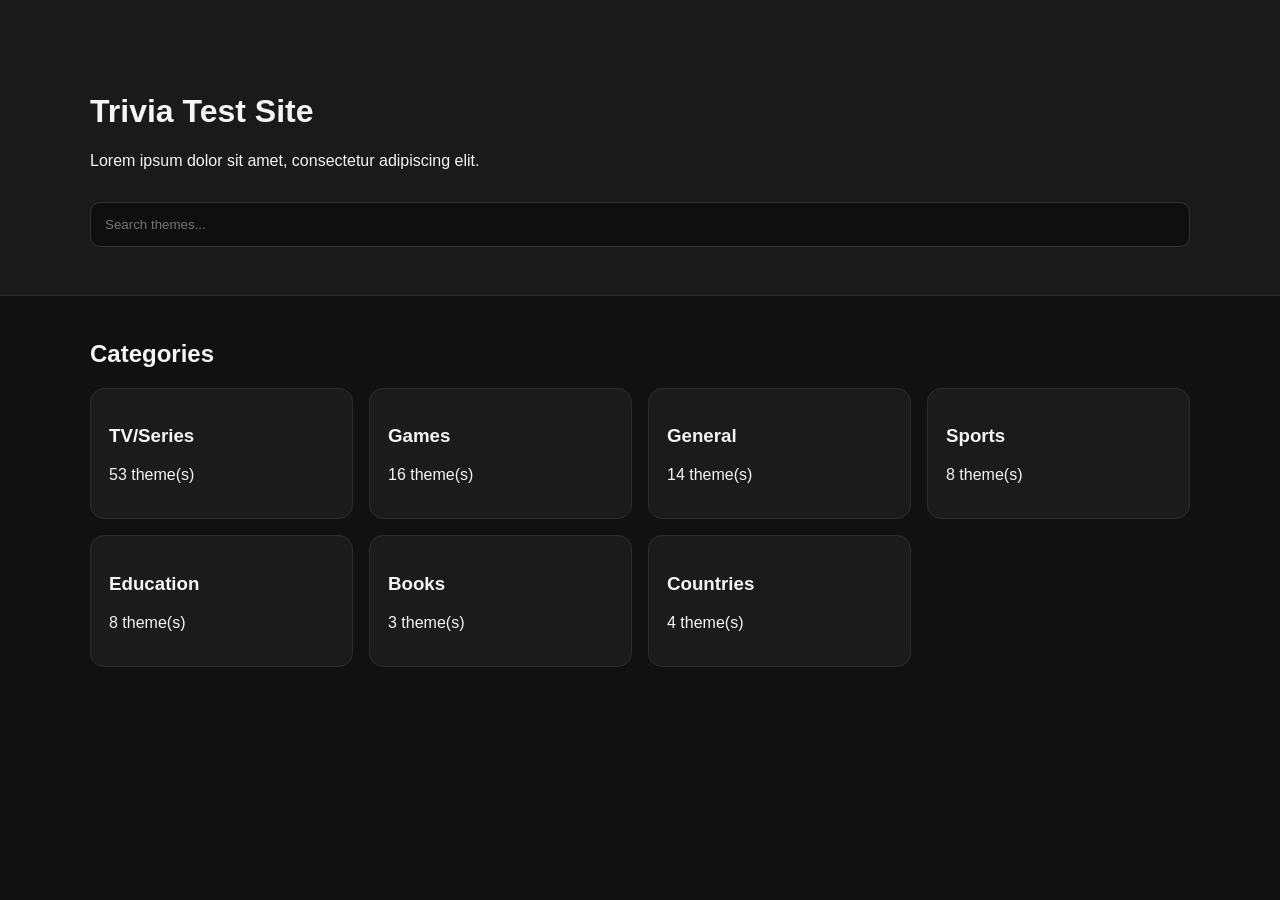
==== index.html @ 4532ee3d "Update index.html" ====
<!DOCTYPE html>
<html lang="en">
<head>
  <meta charset="UTF-8" />
  <meta name="viewport" content="width=device-width, initial-scale=1.0" />
  <title>Trivia Test Site</title>
  <link rel="stylesheet" href="assets/style.css" />
</head>
<body data-page="home">
  <header class="site-header">
    <div class="container">
      <h1>Trivia Test Site</h1>
      <p>Lorem ipsum dolor sit amet, consectetur adipiscing elit.</p>
      <div class="search-wrap">
      <input id="searchInput" type="text" placeholder="Search themes..." autocomplete="off" />
      <div id="searchResults" class="search-results"></div>
    </div>
    </div>
  </header>

  <main class="container">
    <!--
    <section>
      <h2>Featured Themes</h2>
      <div id="featuredThemes" class="grid"></div>
    </section>
    -->
    <section>
      <h2>Categories</h2>
      <div id="categoryList" class="grid"></div>
    </section>
  </main>

  <script src="assets/app.js"></script>
</body>
</html>
---- assets/style.css ----
* {
  box-sizing: border-box;
}

body {
  margin: 0;
  font-family: Arial, sans-serif;
  background: #111;
  color: #f5f5f5;
}

a {
  color: inherit;
  text-decoration: none;
}

.container {
  width: min(1100px, 92%);
  margin: 0 auto;
  padding: 24px 0;
}

.narrow {
  width: min(760px, 92%);
}

.site-header {
  padding: 48px 0 24px;
  background: #1a1a1a;
  border-bottom: 1px solid #2b2b2b;
}

.site-header input {
  margin-top: 16px;
  width: 100%;
  padding: 14px;
  border-radius: 10px;
  border: 1px solid #333;
  background: #0f0f0f;
  color: white;
}

.grid {
  display: grid;
  gap: 16px;
  grid-template-columns: repeat(auto-fit, minmax(220px, 1fr));
}

.card,
.panel {
  background: #1b1b1b;
  border: 1px solid #2d2d2d;
  border-radius: 14px;
  padding: 18px;
}

.card:hover {
  border-color: #555;
}

.badge {
  display: inline-block;
  margin-top: 8px;
  font-size: 12px;
  padding: 6px 10px;
  border-radius: 999px;
  background: #2e2e2e;
}

.back-link {
  display: inline-block;
  margin-bottom: 18px;
  color: #bbb;
}

.cta-row {
  display: flex;
  gap: 12px;
  flex-wrap: wrap;
  margin-top: 20px;
}

.primary-btn,
.secondary-btn,
.option-btn {
  border: none;
  border-radius: 10px;
  padding: 12px 16px;
  cursor: pointer;
  font-size: 15px;
}

.primary-btn {
  background: white;
  color: black;
}

.secondary-btn {
  background: #2b2b2b;
  color: white;
}

.options {
  display: grid;
  gap: 10px;
  margin: 18px 0;
}

.option-btn {
  width: 100%;
  text-align: left;
  background: #242424;
  color: white;
  border: 1px solid #333;
}

.option-btn.selected {
  border-color: white;
}

.feedback {
  min-height: 24px;
  margin: 10px 0 0;
}

.feedback.correct {
  color: #7CFC98;
}

.feedback.wrong {
  color: #ff8b8b;
}
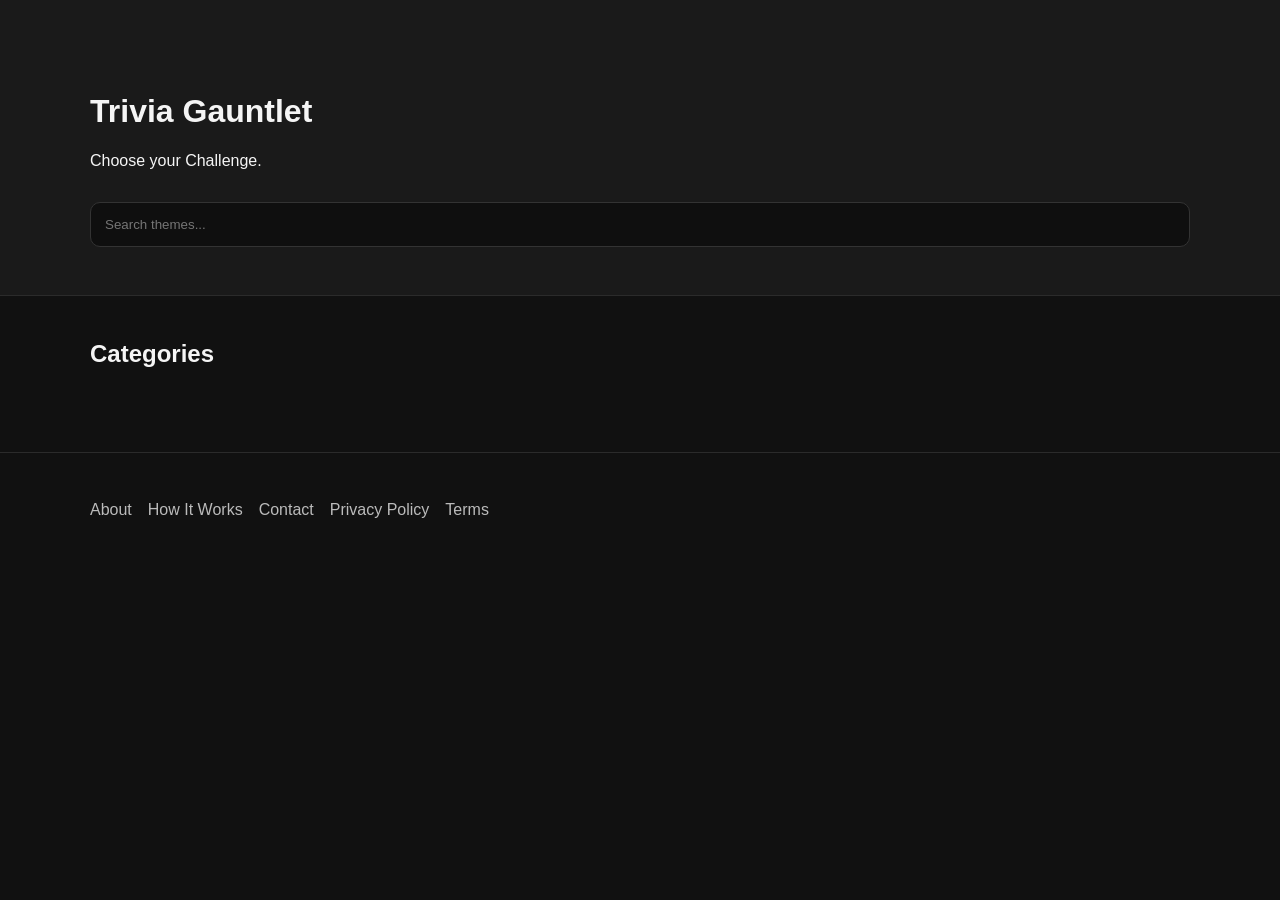
==== commit b61442d3: "Update index.html" ====
--- a/index.html
+++ b/index.html
@@ -4,13 +4,15 @@
   <meta charset="UTF-8" />
   <meta name="viewport" content="width=device-width, initial-scale=1.0" />
   <title>Trivia Test Site</title>
+  <script async src="https://pagead2.googlesyndication.com/pagead/js/adsbygoogle.js?client=ca-pub-2544021252380572"
+     crossorigin="anonymous"></script>
   <link rel="stylesheet" href="assets/style.css" />
 </head>
 <body data-page="home">
   <header class="site-header">
     <div class="container">
-      <h1>Trivia Test Site</h1>
-      <p>Lorem ipsum dolor sit amet, consectetur adipiscing elit.</p>
+      <h1>Trivia Gauntlet</h1>
+      <p>Choose your Challenge.</p>
       <div class="search-wrap">
       <input id="searchInput" type="text" placeholder="Search themes..." autocomplete="off" />
       <div id="searchResults" class="search-results"></div>
@@ -31,6 +33,18 @@
     </section>
   </main>
 
+  <footer class="site-footer">
+  <div class="container">
+    <div class="footer-links">
+      <a href="about.html">About</a>
+      <a href="how-it-works.html">How It Works</a>
+      <a href="contact.html">Contact</a>
+      <a href="privacy.html">Privacy Policy</a>
+      <a href="terms.html">Terms</a>
+    </div>
+  </div>
+</footer>
+
   <script src="assets/app.js"></script>
 </body>
 </html>
--- a/assets/style.css
+++ b/assets/style.css
@@ -130,3 +130,71 @@
 .feedback.wrong {
   color: #ff8b8b;
 }
+
+.search-wrap {
+  position: relative;
+  margin-top: 16px;
+}
+
+.search-results {
+  display: none;
+  position: absolute;
+  top: calc(100% + 6px);
+  left: 0;
+  right: 0;
+  max-height: 260px;
+  overflow-y: auto;
+  background: #1b1b1b;
+  border: 1px solid #333;
+  border-radius: 12px;
+  z-index: 20;
+  box-shadow: 0 8px 24px rgba(0,0,0,0.35);
+}
+
+.search-item {
+  display: block;
+  width: 100%;
+  padding: 12px 14px;
+  border-bottom: 1px solid #2a2a2a;
+  color: white;
+  text-decoration: none;
+}
+
+.search-item:last-child {
+  border-bottom: none;
+}
+
+.search-item:hover {
+  background: #2a2a2a;
+}
+
+@media (max-width: 768px) {
+  .search-results {
+    max-height: 220px;
+    font-size: 14px;
+  }
+
+  .search-item {
+    padding: 10px 12px;
+  }
+}
+.site-footer {
+  margin-top: 40px;
+  padding: 24px 0;
+  border-top: 1px solid #2b2b2b;
+}
+
+.footer-links {
+  display: flex;
+  gap: 16px;
+  flex-wrap: wrap;
+}
+
+.footer-links a {
+  color: #bbb;
+  text-decoration: none;
+}
+
+.footer-links a:hover {
+  color: white;
+}
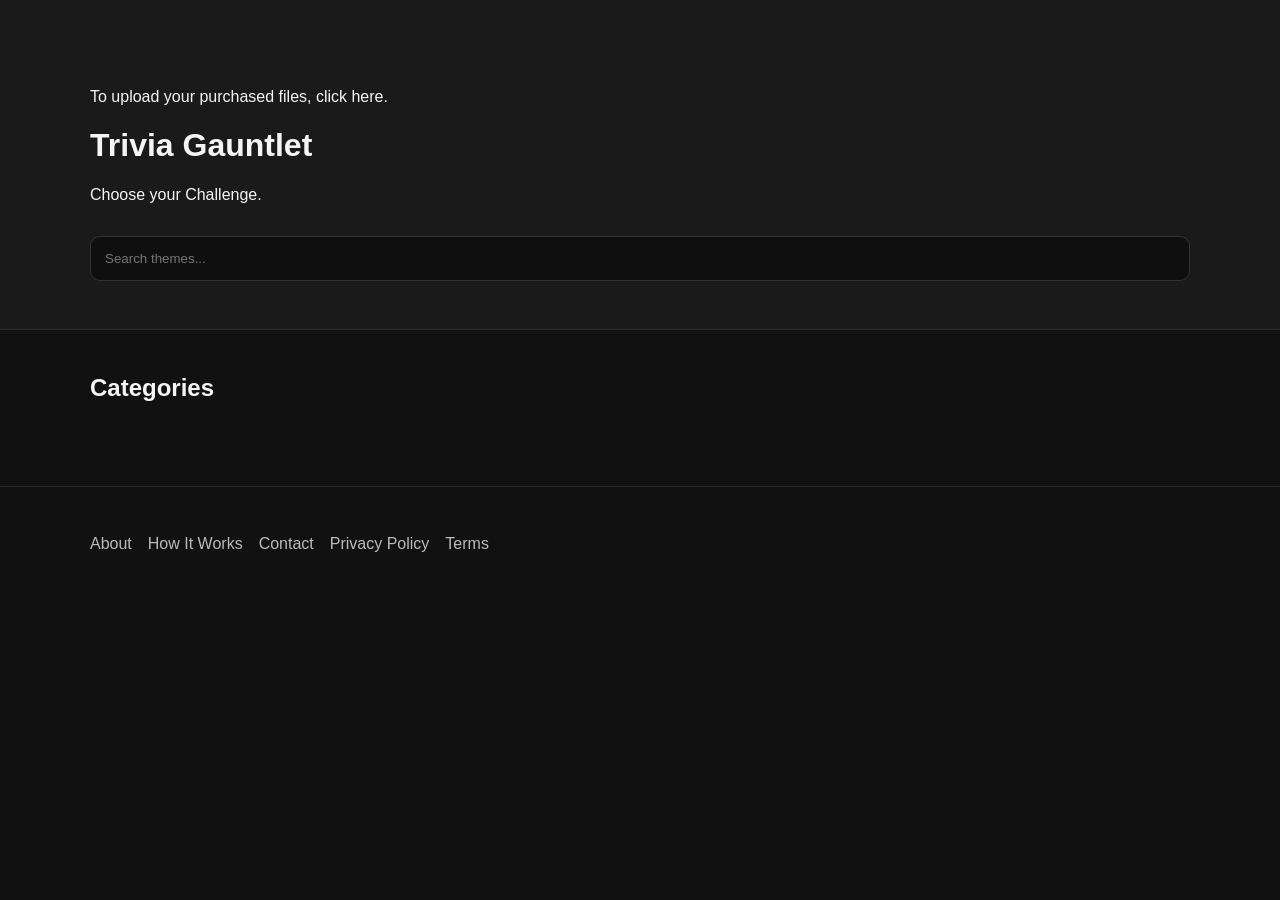
==== commit 72422f36: "Update index.html" ====
--- a/index.html
+++ b/index.html
@@ -3,14 +3,25 @@
 <head>
   <meta charset="UTF-8" />
   <meta name="viewport" content="width=device-width, initial-scale=1.0" />
-  <title>Trivia Test Site</title>
+  <title>Trivia Gauntlet</title>
   <script async src="https://pagead2.googlesyndication.com/pagead/js/adsbygoogle.js?client=ca-pub-2544021252380572"
      crossorigin="anonymous"></script>
+  <script id="mcjs">
+!function(c,h,i,m,p){
+m=c.createElement(h),
+p=c.getElementsByTagName(h)[0],
+m.async=1,
+m.src=i,
+p.parentNode.insertBefore(m,p)
+}(document,"script",
+"https://chimpstatic.com/mcjs-connected/js/users/fc3df756d80467902a7cb86ee/d4c2422b41c04bd1bcf465c40.js");
+</script>
   <link rel="stylesheet" href="assets/style.css" />
 </head>
 <body data-page="home">
   <header class="site-header">
     <div class="container">
+      <p><a href="https://trivia-5pja.onrender.com" target="_blank" rel="noopener noreferrer">To upload your purchased files, click here.</a></p>
       <h1>Trivia Gauntlet</h1>
       <p>Choose your Challenge.</p>
       <div class="search-wrap">
--- a/assets/style.css
+++ b/assets/style.css
@@ -55,7 +55,7 @@
 }
 
 .card:hover {
-  border-color: #555;
+  border-color: #3b82f6;
 }
 
 .badge {
@@ -70,7 +70,7 @@
 .back-link {
   display: inline-block;
   margin-bottom: 18px;
-  color: #bbb;
+  color: #93c5fd;
 }
 
 .cta-row {
@@ -91,13 +91,21 @@
 }
 
 .primary-btn {
-  background: white;
-  color: black;
+  background: #3b82f6;
+  color: white;
+}
+
+.primary-btn:hover {
+  background: #2563eb;
 }
 
 .secondary-btn {
-  background: #2b2b2b;
-  color: white;
+  background: #1f2937;
+  color: white;
+}
+
+.secondary-btn:hover {
+  background: #374151;
 }
 
 .options {
@@ -115,7 +123,8 @@
 }
 
 .option-btn.selected {
-  border-color: white;
+  border-color: #3b82f6;
+  background: #1e293b;
 }
 
 .feedback {
@@ -131,6 +140,10 @@
   color: #ff8b8b;
 }
 
+#scoreText {
+  margin-top: 20px;
+}
+
 .search-wrap {
   position: relative;
   margin-top: 16px;
@@ -138,7 +151,7 @@
 
 .search-results {
   display: none;
-  position: absolute;
+  position: static;
   top: calc(100% + 6px);
   left: 0;
   right: 0;
@@ -170,14 +183,17 @@
 
 @media (max-width: 768px) {
   .search-results {
+    position: static;
     max-height: 220px;
     font-size: 14px;
+    margin-top: 8px;
   }
 
   .search-item {
     padding: 10px 12px;
   }
 }
+
 .site-footer {
   margin-top: 40px;
   padding: 24px 0;
@@ -196,5 +212,99 @@
 }
 
 .footer-links a:hover {
-  color: white;
-}
+  color: #93c5fd;
+}
+
+.wordle-board {
+  display: grid;
+  gap: 8px;
+  margin: 20px 0;
+}
+
+.wordle-row {
+  display: grid;
+  gap: 8px;
+  grid-template-columns: repeat(auto-fit, minmax(42px, 1fr));
+}
+
+.wordle-tile {
+  height: 48px;
+  display: flex;
+  align-items: center;
+  justify-content: center;
+  background: #1f1f1f;
+  border: 1px solid #333;
+  border-radius: 8px;
+  font-weight: bold;
+  text-transform: uppercase;
+}
+
+.wordle-tile.correct {
+  background: #15803d;
+  border-color: #15803d;
+  color: white;
+}
+
+.wordle-tile.present {
+  background: #ca8a04;
+  border-color: #ca8a04;
+  color: white;
+}
+
+.wordle-tile.absent {
+  background: #374151;
+  border-color: #374151;
+  color: white;
+}
+
+.wordle-input-row {
+  display: flex;
+  gap: 10px;
+  flex-wrap: wrap;
+  margin: 16px 0;
+}
+
+#wordleGuessInput {
+  flex: 1;
+  min-width: 180px;
+  padding: 12px 14px;
+  border-radius: 10px;
+  border: 1px solid #333;
+  background: #0f0f0f;
+  color: white;
+}
+
+.wordle-keyboard {
+  display: grid;
+  gap: 8px;
+  margin: 18px 0;
+}
+
+.wordle-keyboard-row {
+  display: flex;
+  gap: 8px;
+  justify-content: center;
+  flex-wrap: wrap;
+}
+
+.wordle-key {
+  min-width: 38px;
+  padding: 10px 12px;
+  border: none;
+  border-radius: 8px;
+  background: #2b2b2b;
+  color: white;
+  cursor: pointer;
+}
+
+.wordle-key.correct {
+  background: #15803d;
+}
+
+.wordle-key.present {
+  background: #ca8a04;
+}
+
+.wordle-key.absent {
+  background: #4b5563;
+}
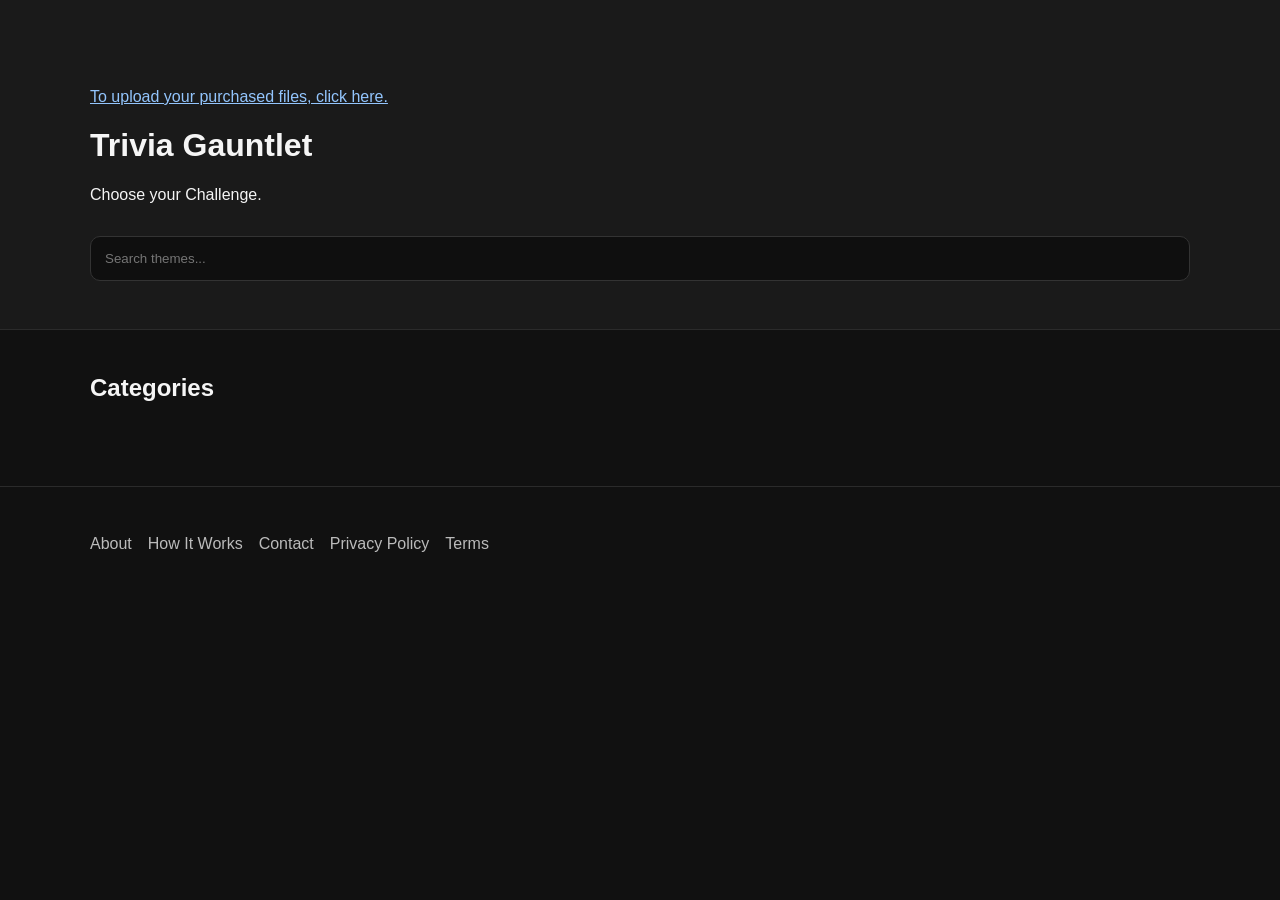
==== commit 2b13806c: "Update index.html" ====
--- a/index.html
+++ b/index.html
@@ -21,7 +21,7 @@
 <body data-page="home">
   <header class="site-header">
     <div class="container">
-      <p><a href="https://trivia-5pja.onrender.com" target="_blank" rel="noopener noreferrer">To upload your purchased files, click here.</a></p>
+      <p><a href="https://trivia-5pja.onrender.com" target="_blank" rel="noopener noreferrer" style="color:#93c5fd; text-decoration:underline;">To upload your purchased files, click here.</a></p>
       <h1>Trivia Gauntlet</h1>
       <p>Choose your Challenge.</p>
       <div class="search-wrap">
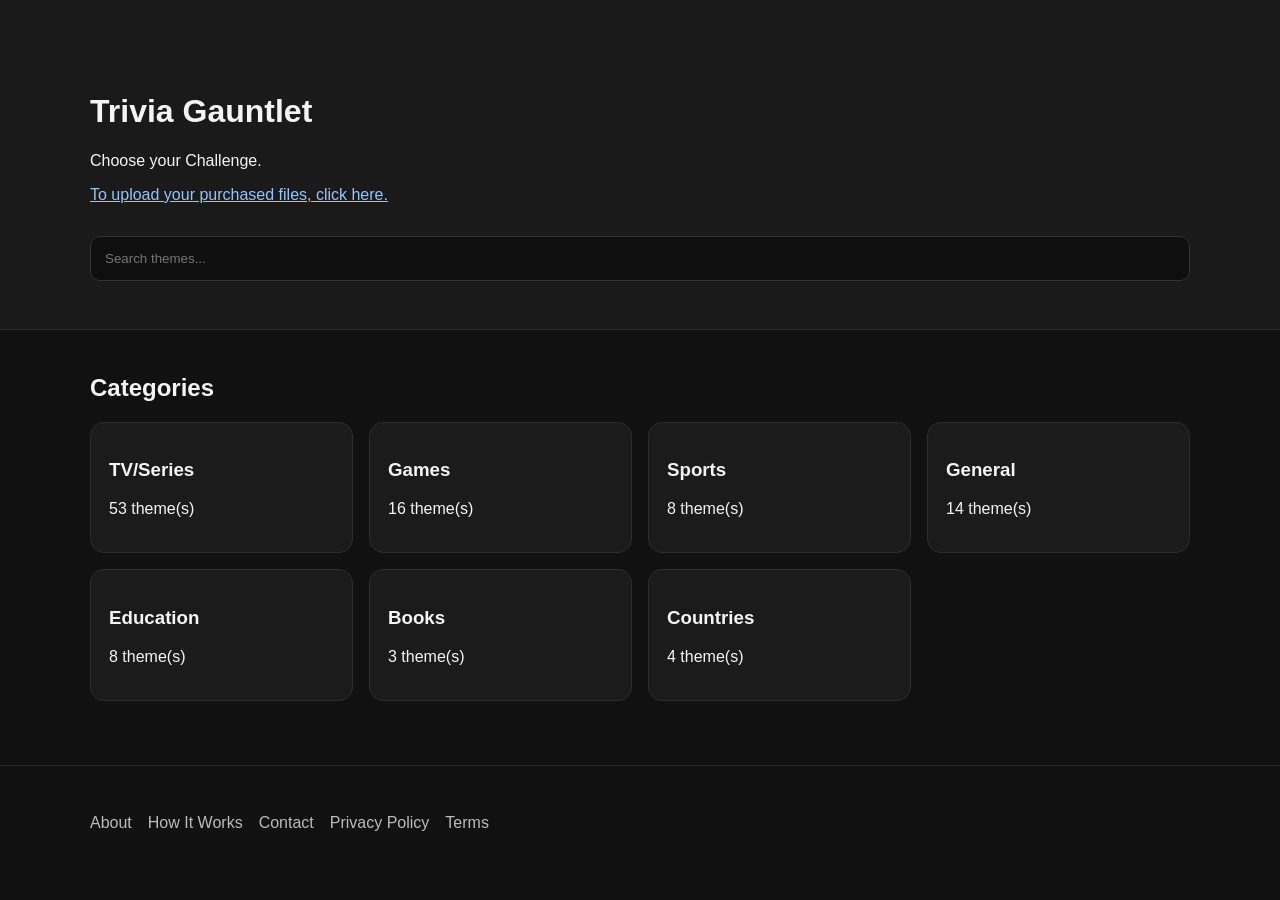
==== commit 128483d4: "Update index.html" ====
--- a/index.html
+++ b/index.html
@@ -6,6 +6,13 @@
   <title>Trivia Gauntlet</title>
   <script async src="https://pagead2.googlesyndication.com/pagead/js/adsbygoogle.js?client=ca-pub-2544021252380572"
      crossorigin="anonymous"></script>
+  <script async src="https://www.googletagmanager.com/gtag/js?id=G-E6BY9F2ZDT"></script>
+<script>
+  window.dataLayer = window.dataLayer || [];
+  function gtag(){dataLayer.push(arguments);}
+  gtag('js', new Date());
+  gtag('config', 'G-E6BY9F2ZDT');
+</script>
   <script id="mcjs">
 !function(c,h,i,m,p){
 m=c.createElement(h),
@@ -21,9 +28,9 @@
 <body data-page="home">
   <header class="site-header">
     <div class="container">
-      <p><a href="https://trivia-5pja.onrender.com" target="_blank" rel="noopener noreferrer" style="color:#93c5fd; text-decoration:underline;">To upload your purchased files, click here.</a></p>
       <h1>Trivia Gauntlet</h1>
       <p>Choose your Challenge.</p>
+      <p><a href="https://trivia-5pja.onrender.com" target="_blank" rel="noopener noreferrer" style="color:#93c5fd; text-decoration:underline;">To upload your purchased files, click here.</a></p>
       <div class="search-wrap">
       <input id="searchInput" type="text" placeholder="Search themes..." autocomplete="off" />
       <div id="searchResults" class="search-results"></div>
--- a/assets/style.css
+++ b/assets/style.css
@@ -217,94 +217,154 @@
 
 .wordle-board {
   display: grid;
+  gap: 10px;
+  margin: 20px 0 14px;
+  justify-content: center;
+}
+
+.wordle-row {
+  display: grid;
+  gap: 8px;
+}
+
+.wordle-tile {
+  width: 56px;
+  height: 56px;
+  display: flex;
+  align-items: center;
+  justify-content: center;
+  background: #18181b;
+  border: 2px solid #303036;
+  border-radius: 8px;
+  font-weight: bold;
+  font-size: 24px;
+  text-transform: uppercase;
+  color: white;
+}
+
+.wordle-tile.filled {
+  border-color: #52525b;
+}
+
+.wordle-tile.correct {
+  background: #538d4e;
+  border-color: #538d4e;
+  color: white;
+}
+
+.wordle-tile.present {
+  background: #b59f3b;
+  border-color: #b59f3b;
+  color: white;
+}
+
+.wordle-tile.absent {
+  background: #3a3a3c;
+  border-color: #3a3a3c;
+  color: white;
+}
+
+.wordle-keyboard {
+  display: grid;
   gap: 8px;
   margin: 20px 0;
 }
 
-.wordle-row {
-  display: grid;
-  gap: 8px;
-  grid-template-columns: repeat(auto-fit, minmax(42px, 1fr));
-}
-
-.wordle-tile {
-  height: 48px;
-  display: flex;
-  align-items: center;
+.wordle-keyboard-row {
+  display: flex;
+  gap: 6px;
   justify-content: center;
-  background: #1f1f1f;
-  border: 1px solid #333;
-  border-radius: 8px;
-  font-weight: bold;
-  text-transform: uppercase;
-}
-
-.wordle-tile.correct {
-  background: #15803d;
-  border-color: #15803d;
-  color: white;
-}
-
-.wordle-tile.present {
-  background: #ca8a04;
-  border-color: #ca8a04;
-  color: white;
-}
-
-.wordle-tile.absent {
-  background: #374151;
-  border-color: #374151;
-  color: white;
-}
-
-.wordle-input-row {
-  display: flex;
-  gap: 10px;
-  flex-wrap: wrap;
-  margin: 16px 0;
-}
-
-#wordleGuessInput {
-  flex: 1;
-  min-width: 180px;
-  padding: 12px 14px;
-  border-radius: 10px;
-  border: 1px solid #333;
-  background: #0f0f0f;
-  color: white;
-}
-
-.wordle-keyboard {
-  display: grid;
-  gap: 8px;
-  margin: 18px 0;
-}
-
-.wordle-keyboard-row {
-  display: flex;
-  gap: 8px;
-  justify-content: center;
-  flex-wrap: wrap;
+  flex-wrap: nowrap;
 }
 
 .wordle-key {
-  min-width: 38px;
-  padding: 10px 12px;
+  min-width: 42px;
+  height: 52px;
+  padding: 0 10px;
   border: none;
   border-radius: 8px;
-  background: #2b2b2b;
+  background: #2f2f31;
   color: white;
   cursor: pointer;
+  font-weight: 600;
+}
+
+.wordle-key.wide {
+  min-width: 72px;
 }
 
 .wordle-key.correct {
-  background: #15803d;
+  background: #538d4e;
 }
 
 .wordle-key.present {
-  background: #ca8a04;
+  background: #b59f3b;
 }
 
 .wordle-key.absent {
-  background: #4b5563;
-}
+  background: #3a3a3c;
+}
+
+@media (max-width: 768px) {
+  .wordle-tile {
+    width: 42px;
+    height: 42px;
+    font-size: 20px;
+  }
+
+  .wordle-key {
+    min-width: 30px;
+    height: 44px;
+    padding: 0 6px;
+    font-size: 13px;
+  }
+
+  .wordle-key.wide {
+    min-width: 56px;
+  }
+.survival-topbar {
+  display: flex;
+  flex-wrap: wrap;
+  gap: 16px;
+  margin-bottom: 12px;
+}
+
+.survival-topbar p {
+  margin: 0;
+}
+
+.survival-lifelines {
+  display: flex;
+  gap: 12px;
+  flex-wrap: wrap;
+  margin: 14px 0 18px;
+}
+
+.disabled-option {
+  opacity: 0.35;
+  pointer-events: none;
+}
+
+.survival-lifelines .secondary-btn:disabled {
+  opacity: 0.45;
+  cursor: not-allowed;
+}
+
+.mode-stack {
+  display: flex;
+  flex-direction: column;
+  gap: 12px;
+  align-items: flex-start;
+}
+
+.mode-stack {
+  display: flex;
+  flex-direction: column;
+  gap: 12px;
+  align-items: flex-start;
+}
+
+.survival-coming-soon {
+  margin-top: 16px;
+  color: #bbb;
+}
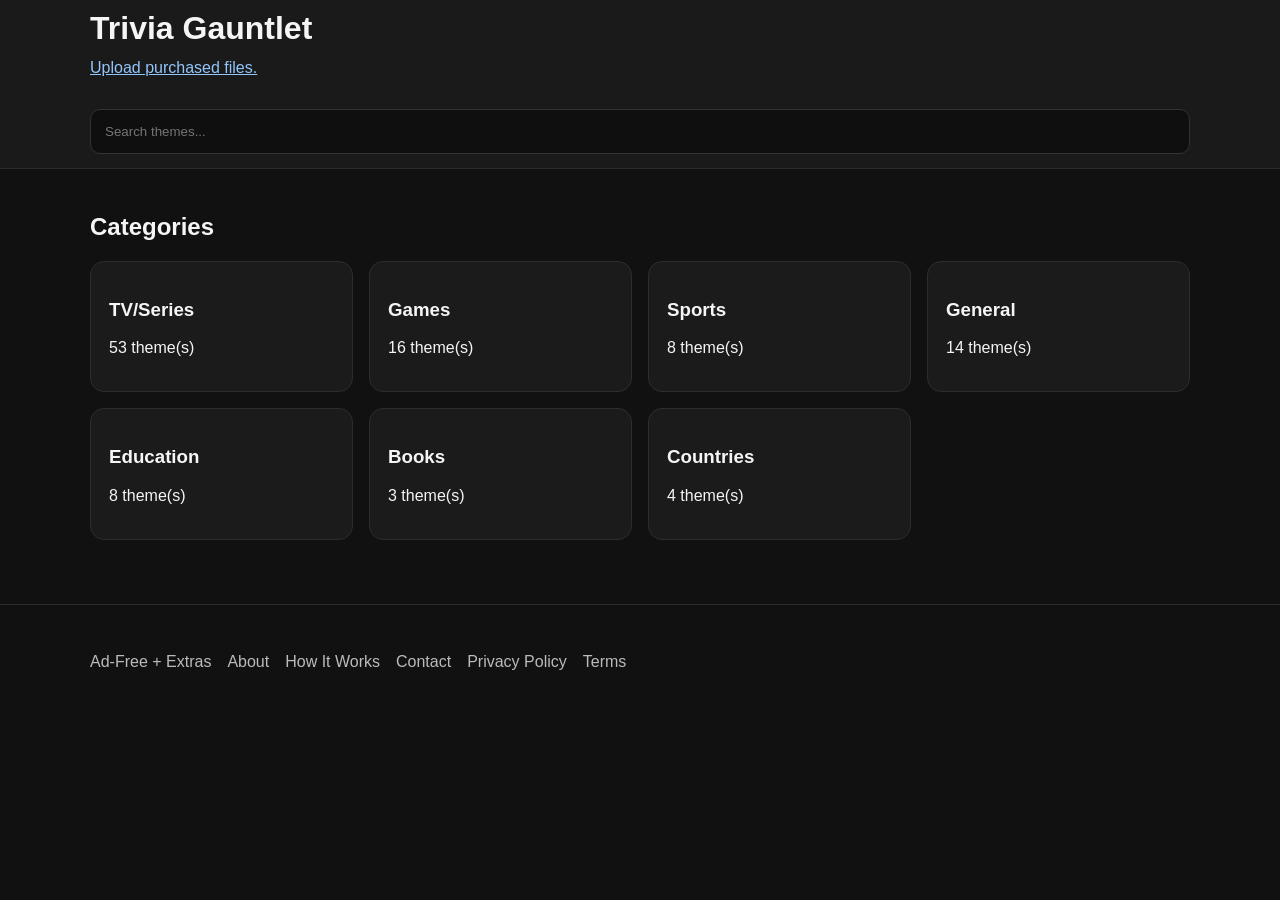
==== commit a2f6c703: "Update index.html" ====
--- a/index.html
+++ b/index.html
@@ -29,8 +29,7 @@
   <header class="site-header">
     <div class="container">
       <h1>Trivia Gauntlet</h1>
-      <p>Choose your Challenge.</p>
-      <p><a href="https://trivia-5pja.onrender.com" target="_blank" rel="noopener noreferrer" style="color:#93c5fd; text-decoration:underline;">To upload your purchased files, click here.</a></p>
+      <p><a href="https://trivia-5pja.onrender.com" target="_blank" rel="noopener noreferrer" style="color:#93c5fd; text-decoration:underline;">Upload purchased files.</a></p>
       <div class="search-wrap">
       <input id="searchInput" type="text" placeholder="Search themes..." autocomplete="off" />
       <div id="searchResults" class="search-results"></div>
@@ -54,6 +53,7 @@
   <footer class="site-footer">
   <div class="container">
     <div class="footer-links">
+      <a id="removeAdsLink" class="footer-highlight" href="remove-ads.html">Ad-Free + Extras</a>
       <a href="about.html">About</a>
       <a href="how-it-works.html">How It Works</a>
       <a href="contact.html">Contact</a>
--- a/assets/style.css
+++ b/assets/style.css
@@ -25,7 +25,7 @@
 }
 
 .site-header {
-  padding: 48px 0 24px;
+  padding: 10px 0 14px;
   background: #1a1a1a;
   border-bottom: 1px solid #2b2b2b;
 }
@@ -38,6 +38,19 @@
   border: 1px solid #333;
   background: #0f0f0f;
   color: white;
+}
+
+.site-header h1 {
+  margin: 0 0 12px;
+}
+
+.site-header p {
+  margin: 0 0 12px;
+}
+
+.site-header .container {
+  padding-top: 0;
+  padding-bottom: 0;
 }
 
 .grid {
@@ -368,3 +381,52 @@
   margin-top: 16px;
   color: #bbb;
 }
+.grid .card h3 {
+  margin: 0;
+}
+
+.episode-topbar {
+  display: flex;
+  justify-content: flex-end;
+  margin-bottom: 10px;
+}
+
+.episode-topbar p {
+  margin: 0;
+  font-size: 14px;
+  color: #cfcfcf;
+}
+
+.episode-context {
+  margin-bottom: 14px;
+  padding: 10px 12px;
+  background: #161616;
+  border: 1px solid #2d2d2d;
+  border-radius: 10px;
+  color: #c8c8c8;
+  line-height: 1.45;
+  font-size: 14px;
+}
+
+.episode-description {
+  margin-top: 14px;
+}
+
+.episode-description-box {
+  padding: 14px;
+  background: #161616;
+  border: 1px solid #2d2d2d;
+  border-radius: 10px;
+  color: #d6d6d6;
+  line-height: 1.5;
+}
+
+.episode-description-label {
+  margin: 0 0 8px;
+  font-weight: 700;
+  color: #f1f1f1;
+}
+
+.episode-description-box p:last-child {
+  margin-bottom: 0;
+}
